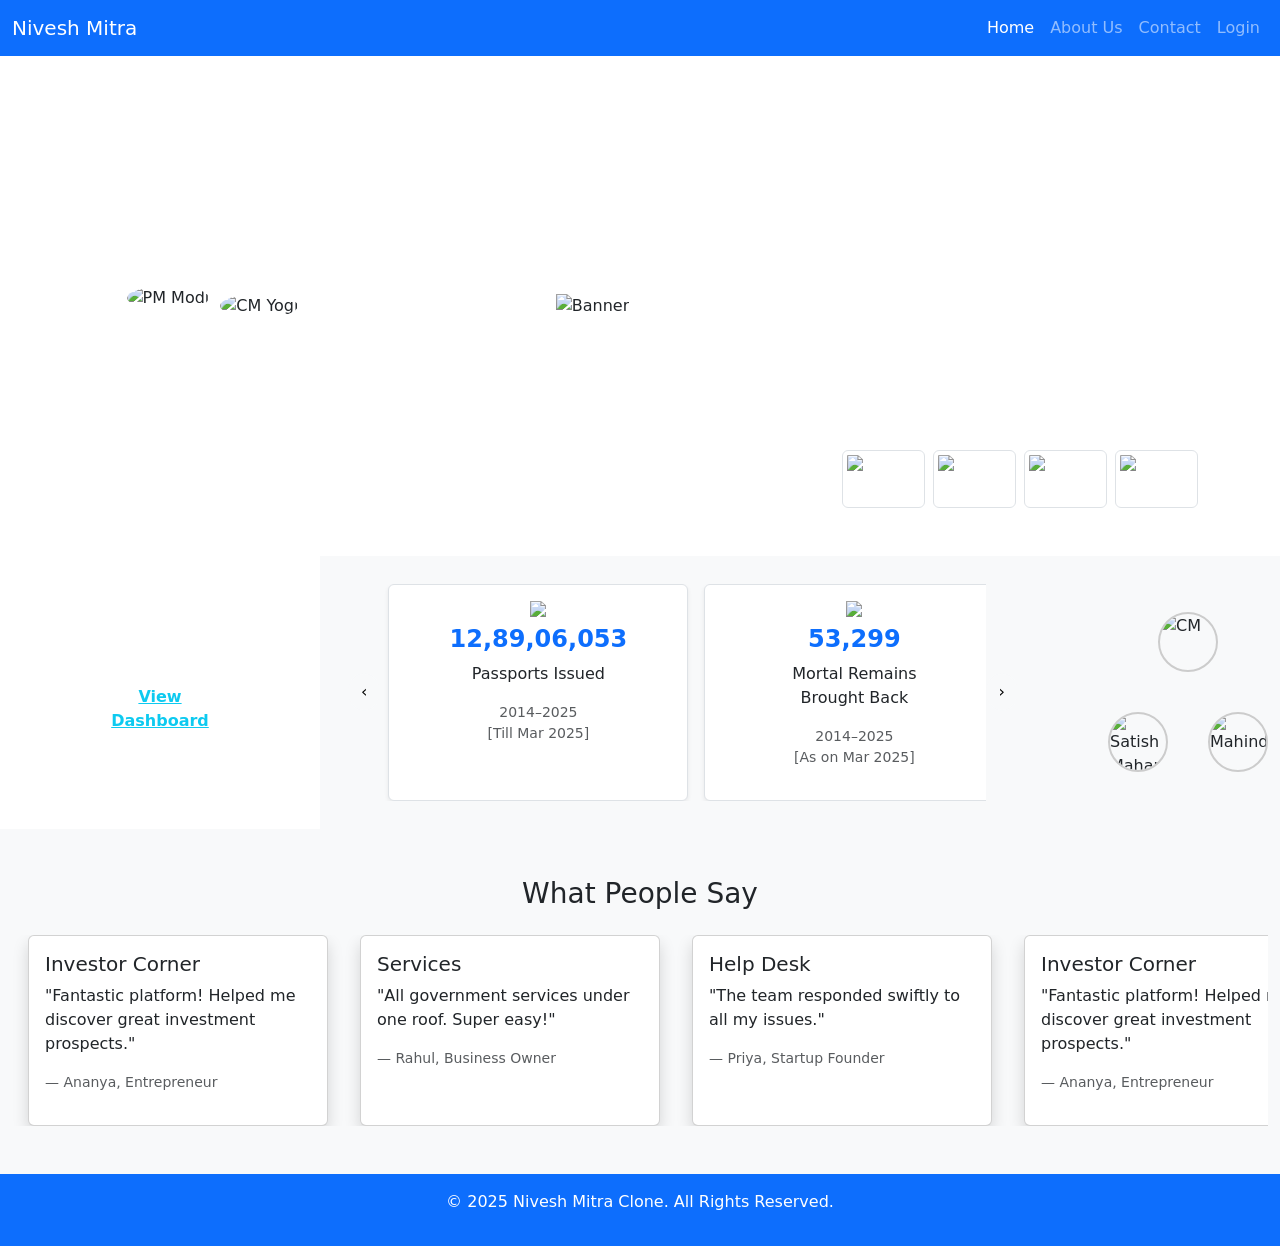
==== public/index.html @ 1fc6e98e "Updated site content" ====
<!DOCTYPE html>
<html lang="en">

<head>
  <meta charset="UTF-8">
  <meta name="viewport" content="width=device-width, initial-scale=1.0">
  <title>uttarpradesh website</title>
  <link href="https://cdn.jsdelivr.net/npm/bootstrap@5.3.3/dist/css/bootstrap.min.css" rel="stylesheet">
  <link rel="stylesheet" href="css/styles.css">
  <style>
    @keyframes scrollTestimonials {
      0% {
        transform: translateX(0%);
      }

      100% {
        transform: translateX(-50%);
      }
    }
  </style>
</head>

<body>
  <nav class="navbar navbar-expand-lg navbar-dark bg-primary">
    <div class="container-fluid">
      <a class="navbar-brand" href="#">Nivesh Mitra</a>
      <button class="navbar-toggler" type="button" data-bs-toggle="collapse" data-bs-target="#navbarNav">
        <span class="navbar-toggler-icon"></span>
      </button>
      <div class="collapse navbar-collapse" id="navbarNav">
        <ul class="navbar-nav ms-auto">
          <li class="nav-item"><a class="nav-link active" href="#">Home</a></li>
          <li class="nav-item"><a class="nav-link" href="#">About Us</a></li>
          <li class="nav-item"><a class="nav-link" href="#">Contact</a></li>
          <li class="nav-item"><a class="nav-link" href="#" data-bs-toggle="modal"
              data-bs-target="#loginModal">Login</a></li>
        </ul>
      </div>
    </div>
  </nav>


  <div class="container-fluid py-5"
    style="background-image: url('https://media.istockphoto.com/vectors/india-landmark-global-travel-and-journey-paper-background-vector-vector-id965223418?k=6&m=965223418&s=612x612&w=0&h=2WBNgibrJsy8tDD9EVuDgyu1hpqTTTuilOF9ekgO-xw='); background-size: cover; background-repeat: no-repeat; background-position: center;">
    <div class="container">
      <div class="row align-items-center">

        <div class="col-md-3 text-center">
          <img src="https://niveshmitra.up.nic.in/assets/Front/images/pm-modi.png"
            class="img-fluid rounded-circle mb-3 border border-3 border-white" alt="PM Modi">
          <img src="https://niveshmitra.up.nic.in/assets/Front/images/homeyogi.png"
            class="img-fluid rounded-circle border border-3 border-white" alt="CM Yogi">
        </div>

        <div class="col-md-5 text-center">
          <img
            src="https://static.vecteezy.com/system/resources/previews/007/369/981/non_2x/uttar-pradesh-handwritten-stock-lettering-typography-states-of-india-calligraphy-for-logotype-badge-icon-card-postcard-logo-banner-tag-illustration-eps10-mandala-orange-bright-gradient-vector.jpg"
            class="img-fluid h-100" alt="Banner" style="object-fit: cover; height: 100%;">
        </div>


        <div class="col-md-4 text-white">
          <h3>Uttar Pradesh</h3>
          <p>Uttar Pradesh is rapidly transforming into a hub of investment and development, guided by progressive
            policies and robust infrastructure. As part of its journey towards enhancing the ease of doing business, the
            state has consistently implemented reforms to streamline processes and attract industries. These initiatives
            reflect the government's unwavering commitment to making Uttar Pradesh a preferred destination for
            entrepreneurs and global investors alike.</p>


          <div id="galleryCarousel" class="carousel slide" data-bs-ride="carousel">
            <div class="carousel-inner">
              <div class="carousel-item active">
                <div class="d-flex justify-content-between">
                  <img src="https://invest.up.gov.in/wp-content/uploads/2022/03/b-nand-1.jpg" class="img-thumbnail me-2"
                    alt="Thumb 1">
                  <img src="https://invest.up.gov.in/wp-content/uploads/2022/03/b-Jaswant-1.jpg"
                    class="img-thumbnail me-2" alt="Thumb 2">
                  <img src="https://invest.up.gov.in/wp-content/uploads/2022/03/b-Jaswant-1.jpg"
                    class="img-thumbnail me-2" alt="Thumb 3">
                  <img src="https://invest.up.gov.in/wp-content/uploads/2025/01/new-sm.jpg" class="img-thumbnail"
                    alt="Thumb 4">
                </div>
              </div>
              <div class="carousel-item">
                <div class="d-flex justify-content-between">
                  <img src="https://invest.up.gov.in/wp-content/uploads/2025/04/Vijay_150425.jpg"
                    class="img-thumbnail me-2" alt="Thumb 5">
                  <img src="https://invest.up.gov.in/wp-content/uploads/2023/04/prathmesh-back.jpg"
                    class="img-thumbnail me-2" alt="Thumb 6">

                </div>
              </div>
            </div>
            <button class="carousel-control-prev" type="button" data-bs-target="#galleryCarousel" data-bs-slide="prev">
              <span class="carousel-control-prev-icon"></span>
            </button>
            <button class="carousel-control-next" type="button" data-bs-target="#galleryCarousel" data-bs-slide="next">
              <span class="carousel-control-next-icon"></span>
            </button>
          </div>
        </div>
      </div>
    </div>
  </div>



  <div class="container-fluid">
    <div class="row">


      <div class="col-md-3 sidebar text-white p-0">
        <div class="text-center py-4"
          style="background-image: url('https://img.lovepik.com/background/20211021/large/lovepik-electronic-science-and-technology-creative-background-image_401692442.jpg'); background-size: cover; background-repeat: no-repeat; background-position: center; height: 100%;">
          <h5 class="mt-3">Performance</h5>
          <h3 class="fw-bold">Smart Board</h3>
          <a href="#" class="dashboard-link mt-4 d-block text-info fw-bold">View <br> Dashboard</a>
          <div class="pause-icon my-4">&#10073;&#10073;</div>
        </div>
      </div>

      <div class="col-md-9 bg-light py-4 d-flex justify-content-between align-items-center">

        <div class="card-slider d-flex align-items-center w-75 justify-content-between px-3">

          <button class="arrow-btn btn btn-light rounded-circle" onclick="prevCard()">&#8249;</button>


          <div class="d-flex card-container" id="cardContainer" style="overflow: hidden; scroll-behavior: smooth;">

            <div class="data-card text-center p-3 mx-2 border rounded shadow-sm bg-white" style="min-width: 300px;">
              <img src="https://img.icons8.com/ios/50/passport.png" width="40" class="mb-2">
              <h4 class="fw-bold text-primary">12,89,06,053</h4>
              <p>Passports Issued</p>
              <p class="text-muted small">2014–2025<br><span>[Till Mar 2025]</span></p>
            </div>


            <div class="data-card text-center p-3 mx-2 border rounded shadow-sm bg-white" style="min-width: 300px;">
              <img src="https://img.icons8.com/ios/50/india.png" width="40" class="mb-2">
              <h4 class="fw-bold text-primary">53,299</h4>
              <p>Mortal Remains<br>Brought Back</p>
              <p class="text-muted small">2014–2025<br><span>[As on Mar 2025]</span></p>
            </div>

            <div class="data-card text-center p-3 mx-2 border rounded shadow-sm bg-white" style="min-width: 300px;">
              <img src="https://img.icons8.com/ios/50/business.png" width="40" class="mb-2">
              <h4 class="fw-bold text-primary">₹2.1L Cr</h4>
              <p>FDI Inflows</p>
              <p class="text-muted small">2014–2025<br><span>[Provisional]</span></p>
            </div>


            <div class="data-card text-center p-3 mx-2 border rounded shadow-sm bg-white" style="min-width: 300px;">
              <img src="https://img.icons8.com/ios/50/training.png" width="40" class="mb-2">
              <h4 class="fw-bold text-primary">9,847</h4>
              <p>Skilled Personnel Trained</p>
              <p class="text-muted small">2014–2025</p>
            </div>
          </div>


          <button class="arrow-btn btn btn-light rounded-circle" onclick="nextCard()">&#8250;</button>
        </div>


        <div class="triangle-wrapper position-relative" style="width: 160px; height: 160px;">

          <img src="https://invest.up.gov.in/wp-content/themes/investup/images/cm.jpg" class="position-absolute"
            style="width: 60px; height: 60px; top: 0; left: 50%; transform: translateX(-50%); border-radius: 50%; border: 2px solid #ccc;"
            alt="CM">


          <img src="https://invest.up.gov.in/wp-content/themes/investup/images/satish-mahana.jpg"
            class="position-absolute"
            style="width: 60px; height: 60px; bottom: 0; left: 0; border-radius: 50%; border: 2px solid #ccc;"
            alt="Satish Mahana">


          <img src="https://invest.up.gov.in/wp-content/themes/investup/images/Mahindra.jpg" class="position-absolute"
            style="width: 60px; height: 60px; bottom: 0; right: 0; border-radius: 50%; border: 2px solid #ccc;"
            alt="Mahindra">
        </div>

      </div>
    </div>
  </div>




  <div class="container-fluid bg-light py-5">
    <h3 class="text-center mb-4">What People Say</h3>

    <div class="position-relative overflow-hidden">
      <div class="d-flex" id="testimonialAutoScroll"
        style="white-space: nowrap; animation: scrollTestimonials 25s linear infinite;">


        <div class="card mx-3 d-inline-block shadow" style="min-width: 300px; white-space: normal;">
          <div class="card-body">
            <h5 class="card-title">Investor Corner</h5>
            <p class="card-text">"Fantastic platform! Helped me discover great investment prospects."</p>
            <p class="text-muted small">— Ananya, Entrepreneur</p>
          </div>
        </div>


        <div class="card mx-3 d-inline-block shadow" style="min-width: 300px; white-space: normal;">
          <div class="card-body">
            <h5 class="card-title">Services</h5>
            <p class="card-text">"All government services under one roof. Super easy!"</p>
            <p class="text-muted small">— Rahul, Business Owner</p>
          </div>
        </div>


        <div class="card mx-3 d-inline-block shadow" style="min-width: 300px; white-space: normal;">
          <div class="card-body">
            <h5 class="card-title">Help Desk</h5>
            <p class="card-text">"The team responded swiftly to all my issues."</p>
            <p class="text-muted small">— Priya, Startup Founder</p>
          </div>
        </div>


        <div class="card mx-3 d-inline-block shadow" style="min-width: 300px; white-space: normal;">
          <div class="card-body">
            <h5 class="card-title">Investor Corner</h5>
            <p class="card-text">"Fantastic platform! Helped me discover great investment prospects."</p>
            <p class="text-muted small">— Ananya, Entrepreneur</p>
          </div>
        </div>

        <div class="card mx-3 d-inline-block shadow" style="min-width: 300px; white-space: normal;">
          <div class="card-body">
            <h5 class="card-title">Services</h5>
            <p class="card-text">"All government services under one roof. Super easy!"</p>
            <p class="text-muted small">— Rahul, Business Owner</p>
          </div>
        </div>

      </div>
    </div>
  </div>


  <footer class="bg-primary text-white text-center p-3">
    <p>&copy; 2025 Nivesh Mitra Clone. All Rights Reserved.</p>
  </footer>

  <script>

    const metricsContainer = document.getElementById("cardContainer");
    let metricsScroll = 0;
    const cardWidth = 320;
    const metricsMaxScroll = metricsContainer.scrollWidth - metricsContainer.clientWidth;

    function nextCard() {
      metricsScroll += cardWidth;
      if (metricsScroll > metricsMaxScroll) metricsScroll = 0;
      metricsContainer.scrollTo({ left: metricsScroll, behavior: 'smooth' });
    }

    function prevCard() {
      metricsScroll -= cardWidth;
      if (metricsScroll < 0) metricsScroll = metricsMaxScroll;
      metricsContainer.scrollTo({ left: metricsScroll, behavior: 'smooth' });
    }


    setInterval(nextCard, 4000);
  </script>

  <script>

    const testimonialContainer = document.getElementById('testimonialContainer');
    let testimonialScrollDirection = 1;

    setInterval(() => {
      testimonialContainer.scrollBy({
        left: 320 * testimonialScrollDirection,
        behavior: 'smooth'
      });


      if (
        testimonialContainer.scrollLeft + testimonialContainer.clientWidth >= testimonialContainer.scrollWidth ||
        testimonialContainer.scrollLeft <= 0
      ) {
        testimonialScrollDirection *= -1;
      }
    }, 3000);
  </script>

  <script src="https://cdn.jsdelivr.net/npm/bootstrap@5.3.3/dist/js/bootstrap.bundle.min.js"></script>
  <script src="js/script.js"></script>

</body>

</html>
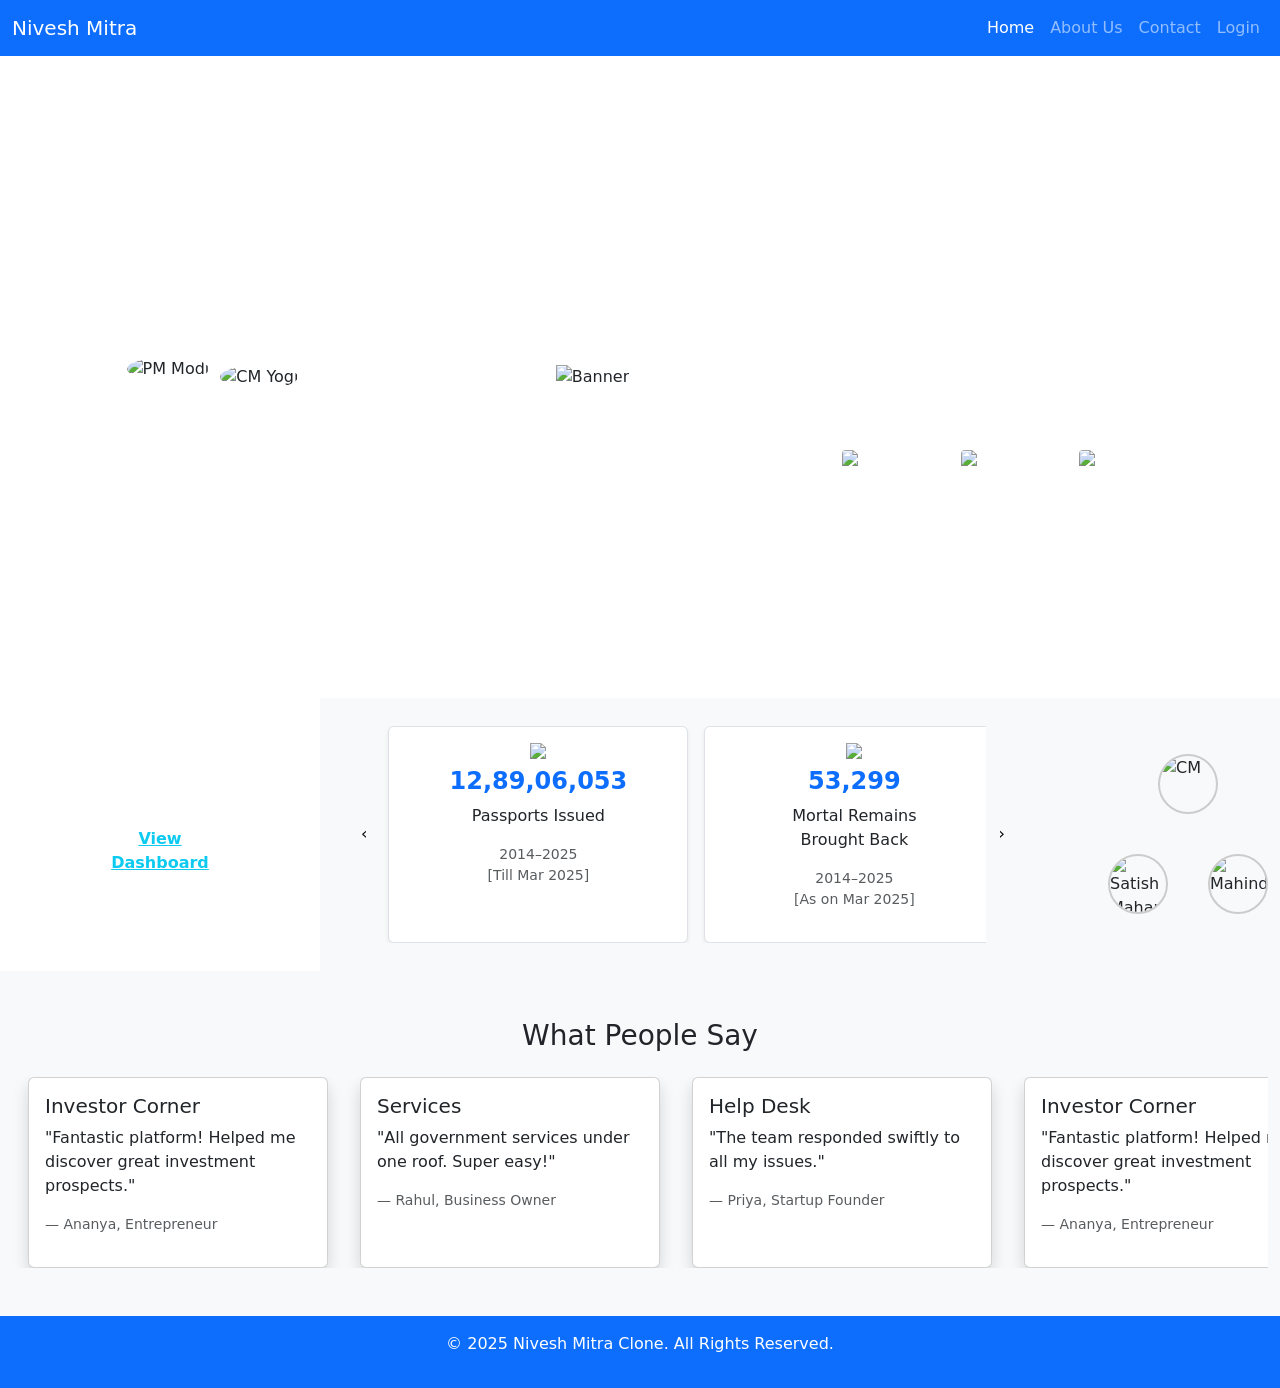
==== commit c5694a1e: "Your commit message here" ====
--- a/public/index.html
+++ b/public/index.html
@@ -8,6 +8,54 @@
   <link href="https://cdn.jsdelivr.net/npm/bootstrap@5.3.3/dist/css/bootstrap.min.css" rel="stylesheet">
   <link rel="stylesheet" href="css/styles.css">
   <style>
+    .flip-card {
+      perspective: 1000px;
+      display: inline-block;
+      width: 150px;
+      height: 200px;
+    }
+
+    .flip-card-inner {
+      position: relative;
+      width: 100%;
+      height: 100%;
+      transition: transform 0.6s;
+      transform-style: preserve-3d;
+    }
+
+    .flip-card.flipped .flip-card-inner {
+      transform: rotateY(180deg);
+    }
+
+    .flip-card-front,
+    .flip-card-back {
+      position: absolute;
+      width: 100%;
+      height: 100%;
+      backface-visibility: hidden;
+      border-radius: 0.25rem;
+      overflow: hidden;
+    }
+
+    .flip-card-front img {
+      width: 100%;
+      height: 100%;
+      object-fit: cover;
+    }
+
+    .flip-card-back {
+      background-color: #f8f9fa;
+      color: #000;
+      transform: rotateY(180deg);
+      display: flex;
+      align-items: center;
+      justify-content: center;
+      padding: 0.5rem;
+      font-size: 0.8rem;
+      text-align: center;
+      border: 1px solid #ccc;
+    }
+
     @keyframes scrollTestimonials {
       0% {
         transform: translateX(0%);
@@ -71,27 +119,70 @@
           <div id="galleryCarousel" class="carousel slide" data-bs-ride="carousel">
             <div class="carousel-inner">
               <div class="carousel-item active">
-                <div class="d-flex justify-content-between">
-                  <img src="https://invest.up.gov.in/wp-content/uploads/2022/03/b-nand-1.jpg" class="img-thumbnail me-2"
-                    alt="Thumb 1">
-                  <img src="https://invest.up.gov.in/wp-content/uploads/2022/03/b-Jaswant-1.jpg"
-                    class="img-thumbnail me-2" alt="Thumb 2">
-                  <img src="https://invest.up.gov.in/wp-content/uploads/2022/03/b-Jaswant-1.jpg"
-                    class="img-thumbnail me-2" alt="Thumb 3">
-                  <img src="https://invest.up.gov.in/wp-content/uploads/2025/01/new-sm.jpg" class="img-thumbnail"
-                    alt="Thumb 4">
+                <div class="d-flex justify-content-start">
+                  <div class="flip-card" onclick="this.classList.toggle('flipped')">
+                    <div class="flip-card-inner">
+                      <div class="flip-card-front">
+                        <img src="https://invest.up.gov.in/wp-content/uploads/2022/03/b-nand-1.jpg" alt="B. Nand">
+                      </div>
+                      <div class="flip-card-back">
+                        <p><strong>B. Nand</strong><br>Brief description here.</p>
+                      </div>
+                    </div>
+                  </div>
+
+                  <div class="flip-card" onclick="this.classList.toggle('flipped')">
+                    <div class="flip-card-inner">
+                      <div class="flip-card-front">
+                        <img src="https://invest.up.gov.in/wp-content/uploads/2022/03/b-Jaswant-1.jpg" alt="Jaswant">
+                      </div>
+                      <div class="flip-card-back">
+                        <p><strong>Jaswant</strong><br>Description for Jaswant.</p>
+                      </div>
+                    </div>
+                  </div>
+
+                  <div class="flip-card" onclick="this.classList.toggle('flipped')">
+                    <div class="flip-card-inner">
+                      <div class="flip-card-front">
+                        <img src="https://invest.up.gov.in/wp-content/uploads/2025/01/new-sm.jpg" alt="New SM">
+                      </div>
+                      <div class="flip-card-back">
+                        <p><strong>New SM</strong><br>Bio of new SM here.</p>
+                      </div>
+                    </div>
+                  </div>
                 </div>
               </div>
+
               <div class="carousel-item">
-                <div class="d-flex justify-content-between">
-                  <img src="https://invest.up.gov.in/wp-content/uploads/2025/04/Vijay_150425.jpg"
-                    class="img-thumbnail me-2" alt="Thumb 5">
-                  <img src="https://invest.up.gov.in/wp-content/uploads/2023/04/prathmesh-back.jpg"
-                    class="img-thumbnail me-2" alt="Thumb 6">
-
+                <div class="d-flex justify-content-start">
+                  <div class="flip-card" onclick="this.classList.toggle('flipped')">
+                    <div class="flip-card-inner">
+                      <div class="flip-card-front">
+                        <img src="https://invest.up.gov.in/wp-content/uploads/2025/04/Vijay_150425.jpg" alt="Vijay">
+                      </div>
+                      <div class="flip-card-back">
+                        <p><strong>Vijay</strong><br>Short bio for Vijay.</p>
+                      </div>
+                    </div>
+                  </div>
+
+                  <div class="flip-card" onclick="this.classList.toggle('flipped')">
+                    <div class="flip-card-inner">
+                      <div class="flip-card-front">
+                        <img src="https://invest.up.gov.in/wp-content/uploads/2023/04/prathmesh-back.jpg"
+                          alt="Prathmesh">
+                      </div>
+                      <div class="flip-card-back">
+                        <p><strong>Prathmesh</strong><br>Details about Prathmesh.</p>
+                      </div>
+                    </div>
+                  </div>
                 </div>
               </div>
             </div>
+
             <button class="carousel-control-prev" type="button" data-bs-target="#galleryCarousel" data-bs-slide="prev">
               <span class="carousel-control-prev-icon"></span>
             </button>
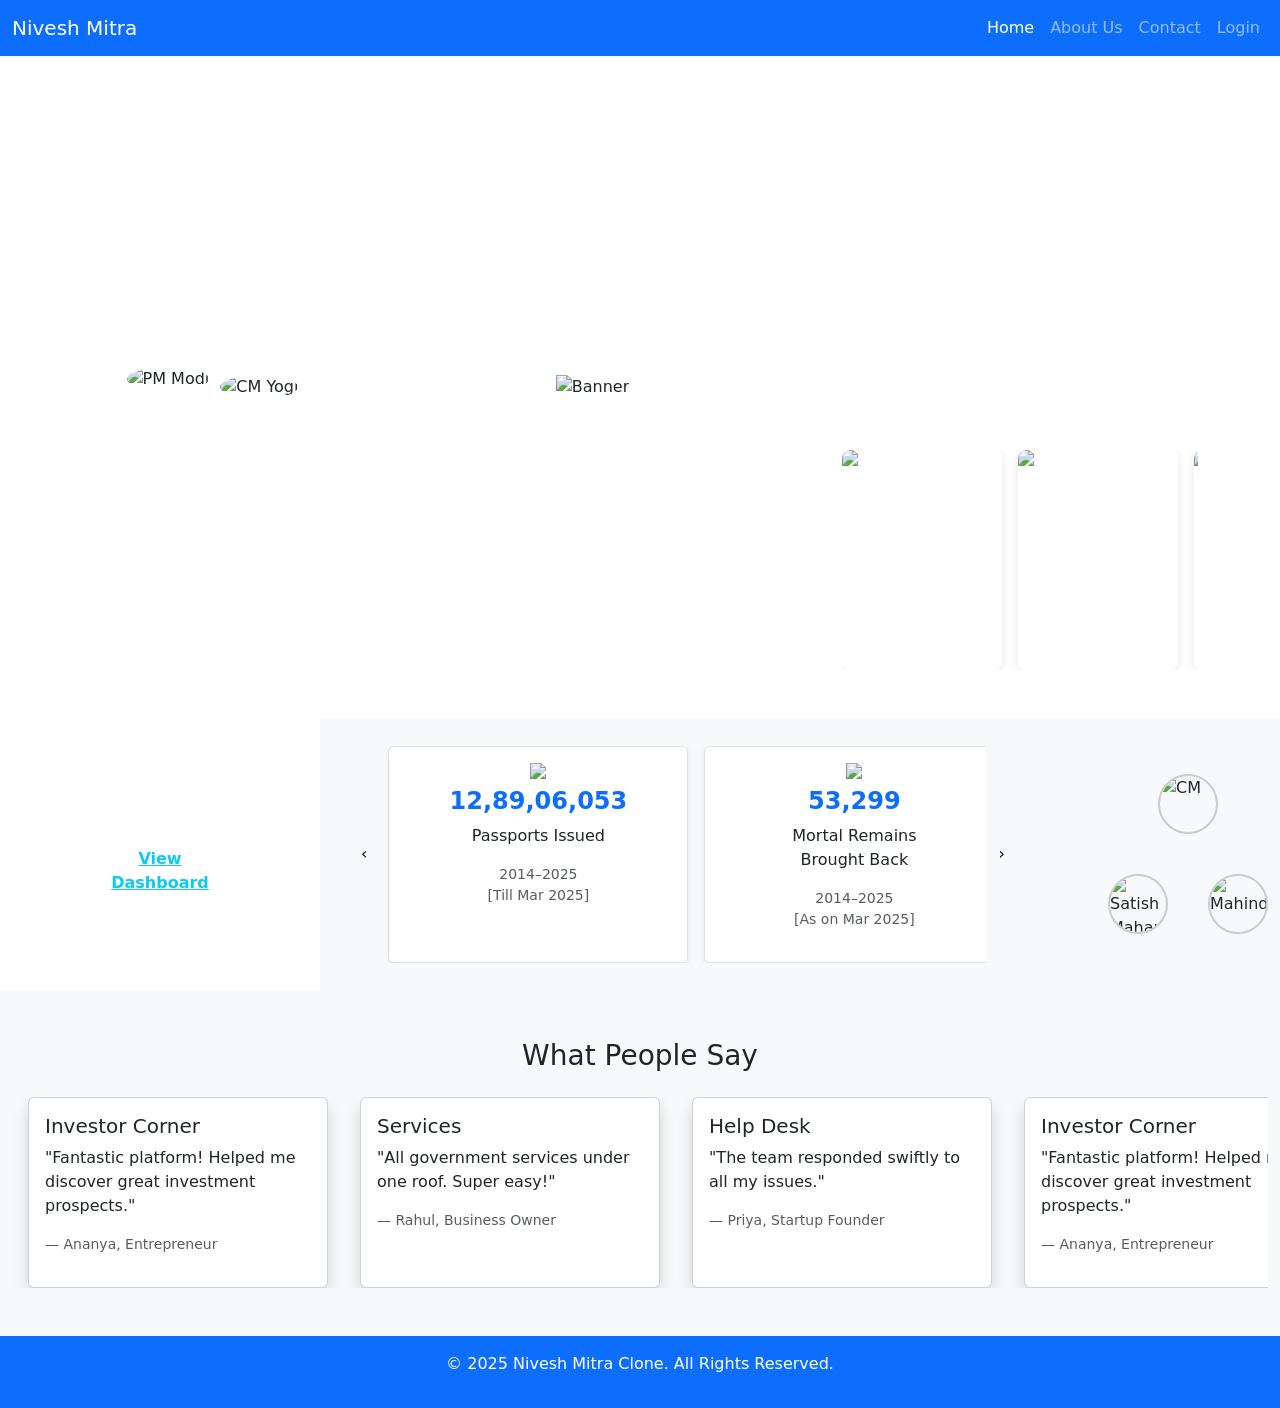
==== commit 8c5047b8: "Fix flip card size and description visibility" ====
--- a/public/index.html
+++ b/public/index.html
@@ -9,18 +9,23 @@
   <link rel="stylesheet" href="css/styles.css">
   <style>
     .flip-card {
+      width: 160px;
+      height: 220px;
       perspective: 1000px;
-      display: inline-block;
-      width: 150px;
-      height: 200px;
+      border-radius: 0.5rem;
+      overflow: hidden;
+      margin-right: 1rem;
+      box-shadow: 0 2px 8px rgba(0, 0, 0, 0.1);
+      cursor: pointer;
+      flex-shrink: 0;
     }
 
     .flip-card-inner {
-      position: relative;
       width: 100%;
       height: 100%;
-      transition: transform 0.6s;
+      transition: transform 0.6s ease-in-out;
       transform-style: preserve-3d;
+      position: relative;
     }
 
     .flip-card.flipped .flip-card-inner {
@@ -29,31 +34,40 @@
 
     .flip-card-front,
     .flip-card-back {
-      position: absolute;
       width: 100%;
       height: 100%;
       backface-visibility: hidden;
-      border-radius: 0.25rem;
+      position: absolute;
+      top: 0;
+      left: 0;
+      border-radius: 0.5rem;
       overflow: hidden;
+    }
+
+    .flip-card-front {
+      background-color: #fff;
     }
 
     .flip-card-front img {
       width: 100%;
       height: 100%;
       object-fit: cover;
+      display: block;
     }
 
     .flip-card-back {
       background-color: #f8f9fa;
-      color: #000;
       transform: rotateY(180deg);
       display: flex;
+      flex-direction: column;
       align-items: center;
       justify-content: center;
-      padding: 0.5rem;
-      font-size: 0.8rem;
+      padding: 1rem;
       text-align: center;
-      border: 1px solid #ccc;
+      font-size: 0.9rem;
+      color: #000;
+      box-sizing: border-box;
+      overflow-y: auto;
     }
 
     @keyframes scrollTestimonials {
